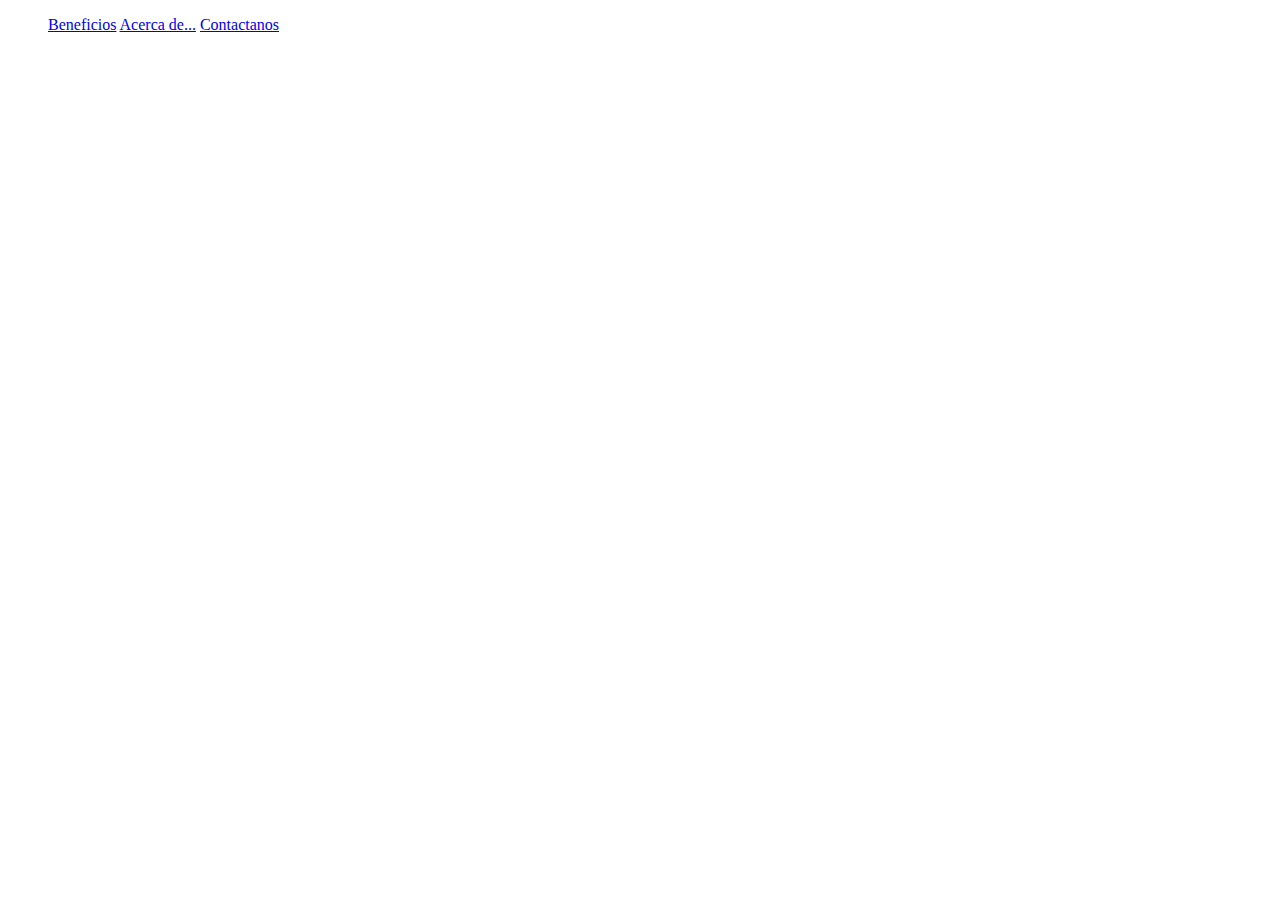
==== Actividad 2/PAG/index.html @ 02ef55ad "hol" ====
<!DOCTYPE html>
<html lang="en">
<head>
    <meta charset="UTF-8">
    <meta name="viewport" content="width=device-width, initial-scale=1.0">
    <title>Beneficios</title>
    <link rel="stylesheet" href="../CSS/style.css">
    <link rel="icon" href="../IMG/icon.png">
</head>
<body>
    <head>
        <nav>
            <ul>
                <il><a href="#">Beneficios</a></il>
                <il><a href="#">Acerca de...</a></il>
                <il><a href="#">Contactanos</a></il>
            </ul>
        </nav>
    </head>

    <main>

    </main>
</body>
</html>
---- Actividad 2/CSS/style.css ----
nav{
    
}
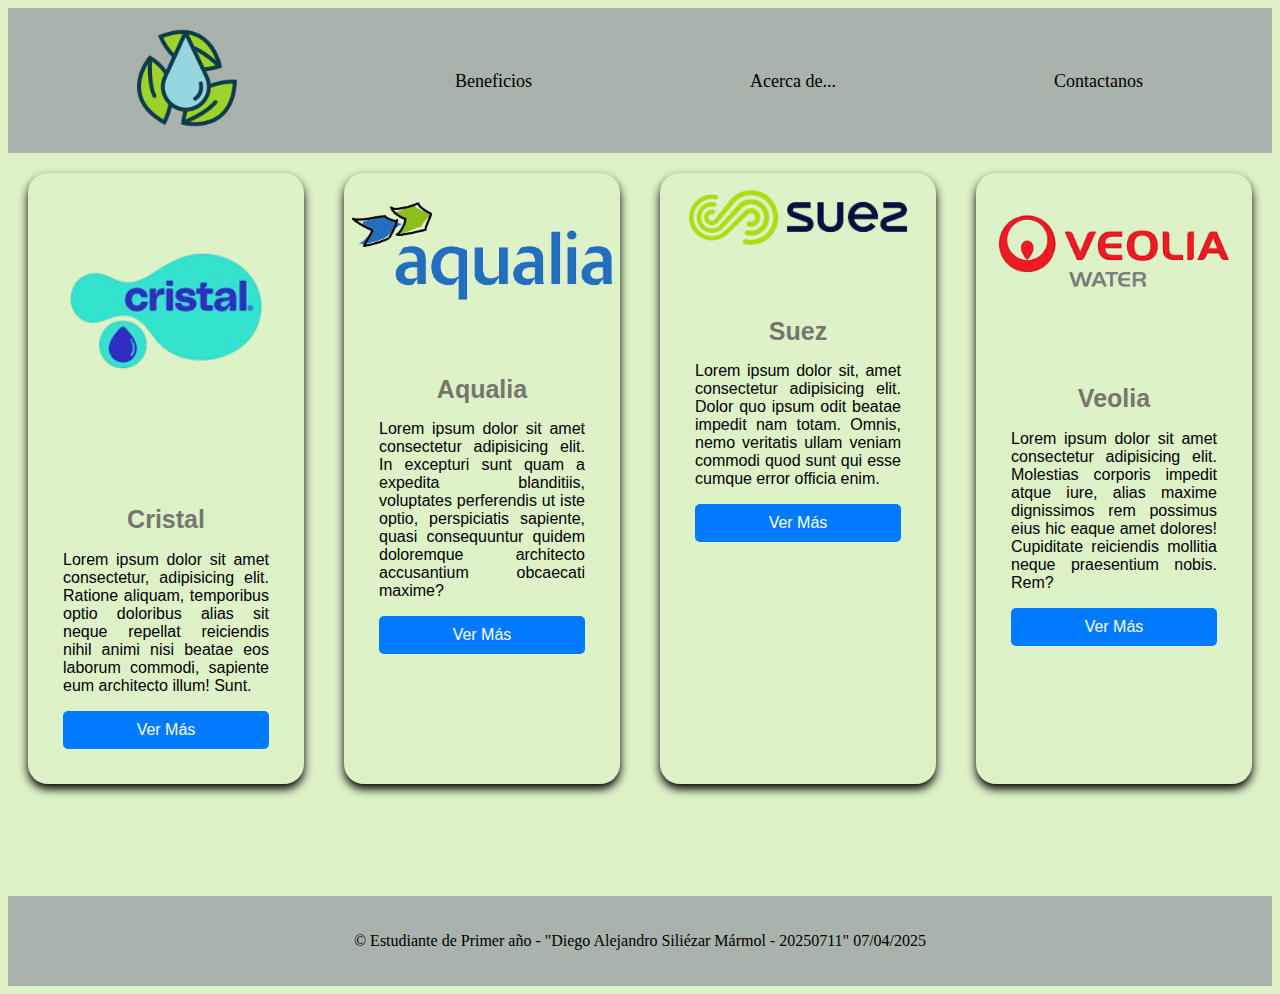
==== commit 1fd4722e: "fol" ====
--- a/Actividad 2/PAG/index.html
+++ b/Actividad 2/PAG/index.html
@@ -3,23 +3,77 @@
 <head>
     <meta charset="UTF-8">
     <meta name="viewport" content="width=device-width, initial-scale=1.0">
-    <title>Beneficios</title>
+    <title>Aqua</title>
     <link rel="stylesheet" href="../CSS/style.css">
-    <link rel="icon" href="../IMG/icon.png">
+    <link rel="icon" href="../IMG/logo/icon.png">
 </head>
 <body>
-    <head>
+    <header>
         <nav>
-            <ul>
-                <il><a href="#">Beneficios</a></il>
-                <il><a href="#">Acerca de...</a></il>
-                <il><a href="#">Contactanos</a></il>
-            </ul>
+            <a href="index.html"><img src="../IMG/logo/icon.png"></a>
+            <il><a href="Beneficios.html">Beneficios</a></il>
+            <il><a href="#">Acerca de...</a></il>
+            <il><a href="#">Contactanos</a></il>
         </nav>
-    </head>
+    </header>
+    <main>
+        <div class="molo">
+            <div class="card">
+                <img src="../IMG/logo/cristal.png">
+                <div class="card-content">
+                    <h1>
+                        Cristal
+                    </h1>
+                    <p class="lorem">
+                        Lorem ipsum dolor sit amet consectetur, adipisicing elit. Ratione aliquam, temporibus optio doloribus alias sit neque repellat reiciendis nihil animi nisi beatae eos laborum commodi, sapiente eum architecto illum! Sunt.
+                    </p>
+                    <a href="#" class="btn">Ver Más</a>
+                </div>
+            </div>
 
-    <main>
+            <div class="card">
+                <img src="../IMG/logo/aqualia.png">
+                <div class="card-content">
+                    <h1>
+                        Aqualia
+                    </h1>
+                    <p class="lorem">
+                        Lorem ipsum dolor sit amet consectetur adipisicing elit. In excepturi sunt quam a expedita blanditiis, voluptates perferendis ut iste optio, perspiciatis sapiente, quasi consequuntur quidem doloremque architecto accusantium obcaecati maxime?
+                    </p>
+                    <a href="#" class="btn">Ver Más</a>
+                </div>
+            </div>
 
+            <div class="card">
+                <img src="../IMG/logo/suez.png">
+                <div class="card-content">
+                    <h1>
+                        Suez
+                    </h1>
+                    <p class="lorem">
+                        Lorem ipsum dolor sit, amet consectetur adipisicing elit. Dolor quo ipsum odit beatae impedit nam totam. Omnis, nemo veritatis ullam veniam commodi quod sunt qui esse cumque error officia enim.
+                    </p>
+                    <a href="#" class="btn">Ver Más</a>
+                </div>
+            </div>
+
+            <div class="card">
+                <img src="../IMG/logo/veolia.png">
+                <div class="card-content">
+                    <h1>
+                        Veolia
+                    </h1>
+                    <p class="lorem">
+                        Lorem ipsum dolor sit amet consectetur adipisicing elit. Molestias corporis impedit atque iure, alias maxime dignissimos rem possimus eius hic eaque amet dolores! Cupiditate reiciendis mollitia neque praesentium nobis. Rem?
+                    </p>
+                    <a href="#" class="btn">Ver Más</a>
+                </div>
+            </div>
+        </div>
     </main>
+    <br><br><br><br>
+    <footer>
+        <p>&copy; Estudiante de Primer año - "Diego Alejandro Siliézar Mármol - 20250711" 07/04/2025</p>
+    </footer>
 </body>
 </html>--- a/Actividad 2/CSS/style.css
+++ b/Actividad 2/CSS/style.css
@@ -1,3 +1,182 @@
+header{
+    text-align: center;
+    background-color: #A9B2AC;
+}
+
+body{
+    background-color: #DEF2C8;
+}
+
 nav{
-    
+    display: flex;
+    flex-direction: row;
+    justify-content: space-around;
+    align-items: center;
+    font-size: 19px;
+    padding: 20px;
+}
+
+nav img{
+    width: 100px;
+}
+
+nav a{
+    text-decoration: none;
+    font-size: large;
+    color: rgb(0, 0, 0);
+}
+
+nav a:hover{
+    text-decoration: underline;
+}
+
+.card{
+    margin: 20px;
+    width: 300px;
+    border-radius: 20px;
+    overflow: hidden;
+    box-shadow: 0px 5px 10px #000000;
+    font-family: "Raleway", sans-serif;
+}
+
+.card img{
+    width: 100%;
+    height: auto;
+}
+
+.card h1{
+    text-align: center;
+    font-size: 25px;
+    color: #76766E;
+}
+
+.card h2{
+    font-size: 25px;
+}
+
+.card-content{
+    padding: 35px;
+}
+
+.card-content h2{
+    text-align: center;
+}
+
+.molo{
+    display: flex;
+    justify-content: space-evenly;
+}
+
+.card:hover{
+    background-color: rgb(255, 255, 255);
+    box-shadow: 0 5px 15px rgba(0, 0, 0, 0);
+    transform: scale(1.05);
+}
+
+.btn{
+    display: inline-block;
+    background-color: #007bff;
+    color: white;
+    padding: 10px 20px;
+    text-decoration: none;
+    border-radius: 5px;
+    transition: background-color 0.3s;
+    display: flex;
+    justify-content: center;
+    align-items: center;
+}
+
+.btn :hover{
+    background-color: #0056b3;
+}
+
+.card2 {
+    margin: 100px;
+    width: 300px;
+    max-width: 540px;
+    border-radius: 20px;
+    overflow: hidden;
+    box-shadow: 0px 5px 10px #000000;
+    font-family: "Raleway", sans-serif;
+    display: flex;
+    justify-content: center;
+    align-items: center;
+    flex-direction: row;
+}
+
+
+
+.card2:hover{
+    background-color: rgb(255, 255, 255);
+    box-shadow: 0 5px 15px rgba(0, 0, 0, 0);
+    transform: scale(1.05);
+}
+
+.pol{
+    justify-content: center;
+    align-items: center;
+    display: flex;
+    flex-direction: row;
+}
+
+.card2 img{
+    width: 100%;
+    height: auto;
+}
+
+.x{
+    display: flex;
+    flex-direction: row-reverse;
+    justify-content: space-evenly;
+    align-items: center;
+    overflow: hidden;
+}
+
+
+.y{
+    display: flex;
+    flex-direction: column;
+}
+
+.x p{
+    font-size: 20px;
+    font-family: "Raleway", sans-serif;
+}
+
+.x img{
+    width: 300px;
+}
+
+.c{
+    text-align: center;
+}
+
+.lorem{
+    text-align: justify;
+}
+
+footer{
+    display: flex;
+    justify-content: center;
+    background-color: #A9B2AC;
+    margin-top: 20px;
+    padding: 20px;
+}
+
+footer p{
+    color: black;
+}
+
+.pont{
+    justify-content: space-between;
+    display: flex;
+    flex-direction: row;
+    align-items: stretch;
+}
+
+.pont2{
+    justify-content: space-evenly;
+    display: flex;
+    flex-direction: row;
+    align-items: stretch;
 }